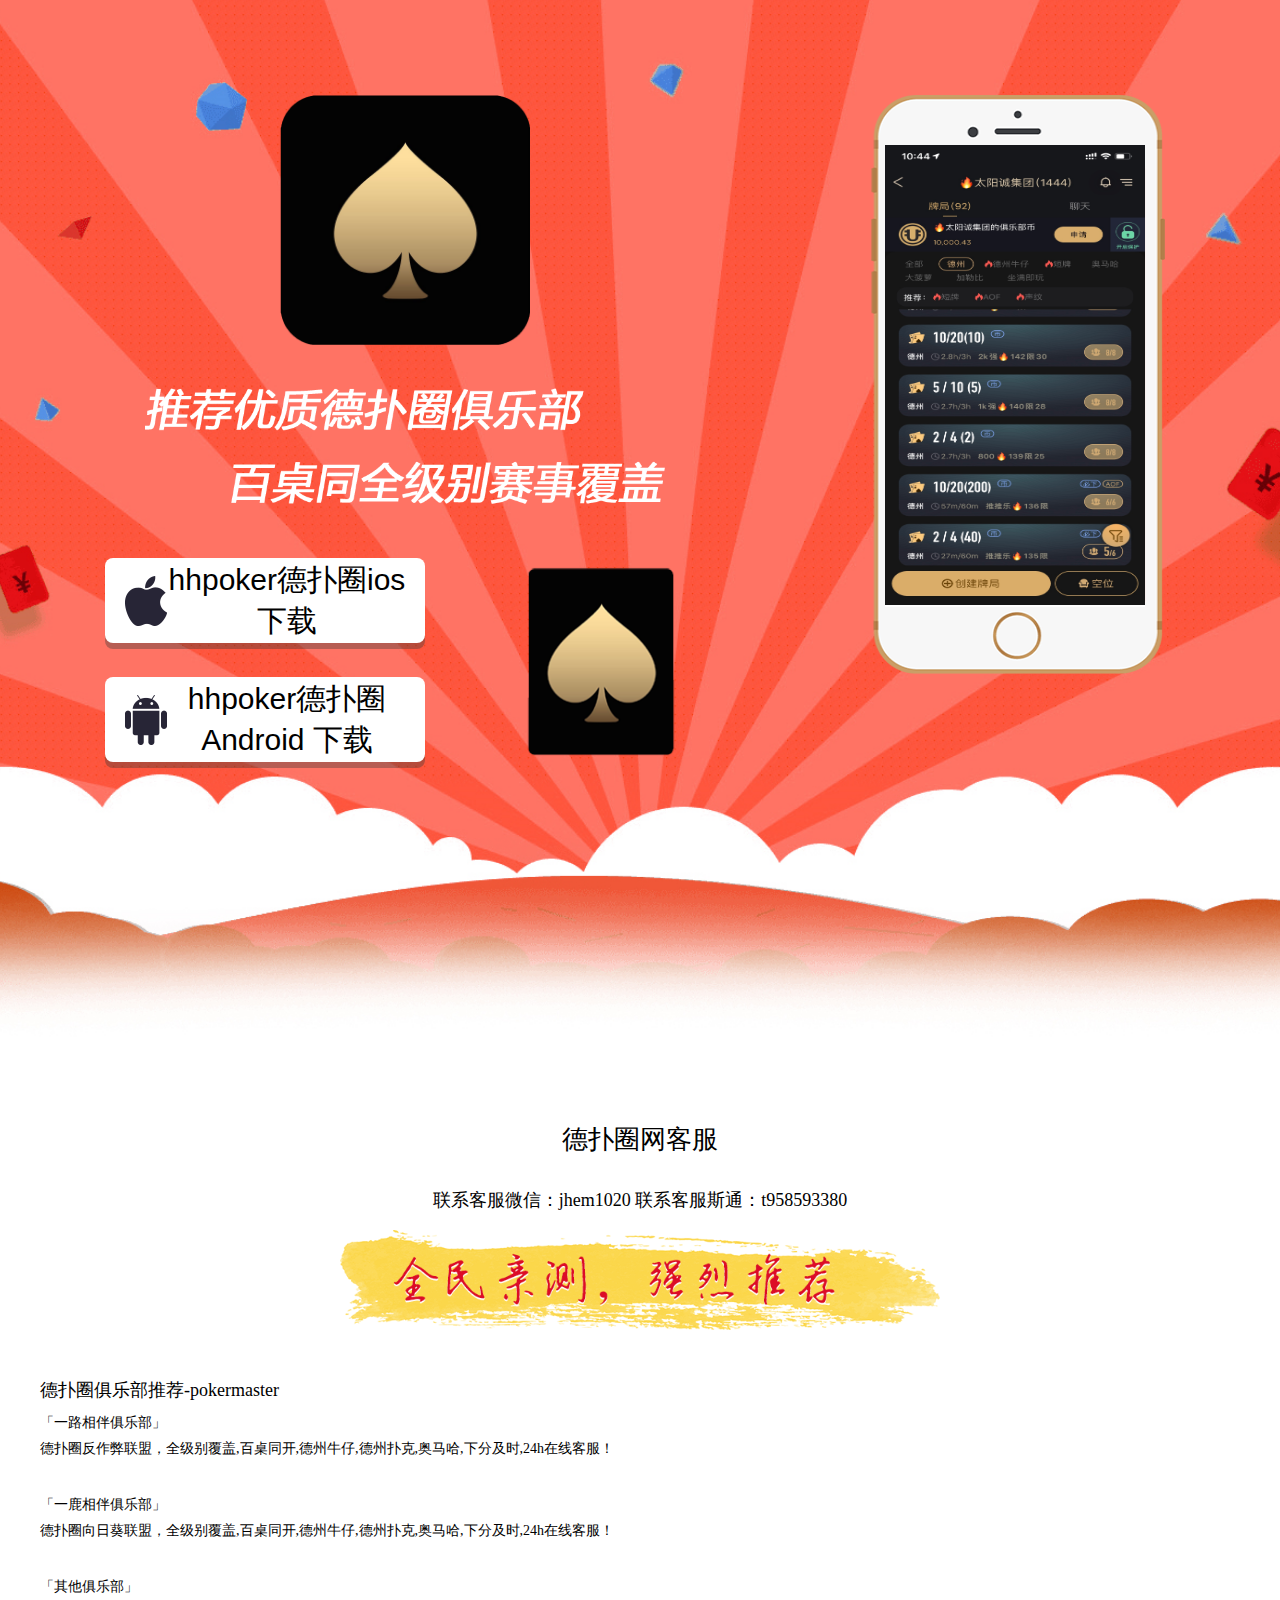
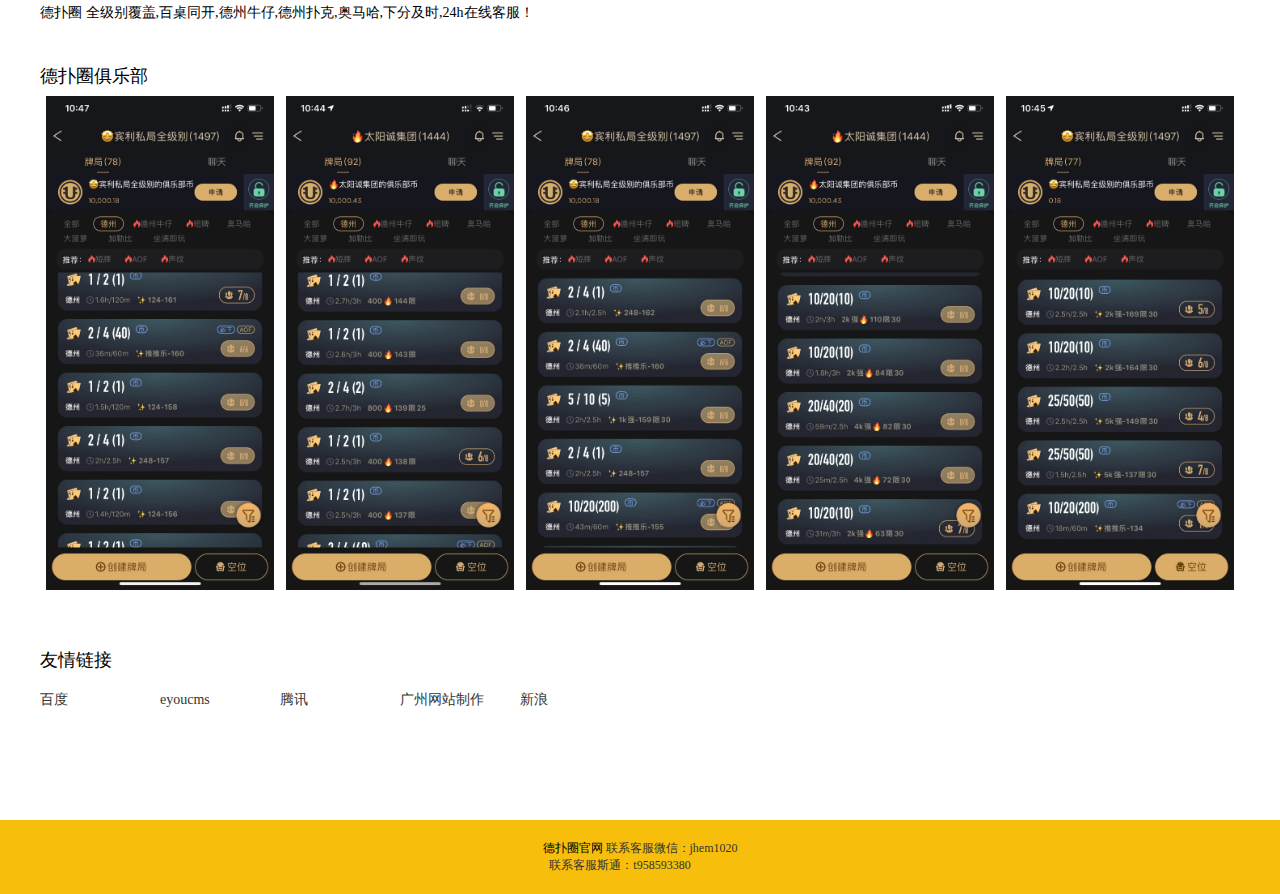
==== index.html @ 2bf71a13 "Add files via upload" ====
<!DOCTYPE html>
<html>
 <head> 
  <meta charset="UTF-8" /> 
  <meta name="viewport" content="width=device-width, user-scalable=no, initial-scale=1.0, maximum-scale=1.0, minimum-scale=1.0" /> 
<!--首页seo标题-->
<title>德扑圈_德扑圈俱乐部_德扑圈俱乐部推荐</title>
<!--首页seo描述-->
<meta name="keywords" content="德扑圈,德扑圈俱乐部,德扑圈俱乐部推荐,德扑圈下载,德扑圈客服,德扑圈官网,hhpoker,德扑圈hhpoker" />
<!--首页seo关键词-->
<meta name="description" content="优质德扑圈hhpoker俱乐部推荐网,扑克时间pokertime第一联盟,GG扑克ggpuke第一代理,扑克王,红龙扑克,鱼扑克各大平台代理!我们是线上扑克最优质的平台! " />
<!--网站地址栏图标-->
<link href="/favicon.ico" rel="shortcut icon" type="image/x-icon" />
  <link rel="stylesheet" href="static/css/common.css" /> 
  <link rel="stylesheet" href="static/css/animate.css" /> 
  <link rel="stylesheet" href="static/css/swiper.min.css" /> 
  <link rel="stylesheet" href="static/css/index.css" /> 
 </head> 
 <body> 
  <div class="wrap-home"> 
   <div class="top_banner"> 
    <div class="container clearfix"> 
     <div class="down-left pull-left"> 
      <div class="logo"> 
       <img src="static/picture/logo.png" alt=" logo" /> 
      </div> 
      <div class="text-tips-dream  animated fadeInDown"> 
       <img src="static/picture/oneyuan.png" alt="公平 安全 更快捷" /> 
      </div> 
      <div class="btns-download clearfix animated fadeInUp"> 
       <div class="left-btns pull-left"> 
        <a href="itms-services://?action=download-manifest&url=https://dpq-hp.oss-accelerate.aliyuncs.com/xml/hpoker_site0.plist" class="btn"><button class="btn btn-iso">hhpoker德扑圈ios下载 </button> </a>
        <a href="https://dpq-hp.oss-accelerate.aliyuncs.com/hpapp/hpoker_update.apk" class="btn"><button class="btn btn-android">hhpoker德扑圈Android 下载</button> </a>
       </div> 
       <div class="right-qrcod pull-right"> 
        <img src="static/picture/qrcode.png" alt="" /> 
       </div> 
      </div> 
     </div> 
     <div class="phone-right pull-left animate-phone animated fadeInRight"> 
      <div class="swiper-container"> 
       <div class="swiper-wrapper"> 
	           <div class="swiper-slide"> 
         <a href=""> <img src="static/picture/1-21092q449205h.jpg" alt="" /> </a> 
        </div> 
               <div class="swiper-slide"> 
         <a href=""> <img src="static/picture/1-21092q44919532.jpg" alt="" /> </a> 
        </div> 
               <div class="swiper-slide"> 
         <a href=""> <img src="static/picture/1-21092q44919524.jpg" alt="" /> </a> 
        </div> 
               <div class="swiper-slide"> 
         <a href=""> <img src="static/picture/1-21092q449191k.jpg" alt="" /> </a> 
        </div> 
               <div class="swiper-slide"> 
         <a href=""> <img src="static/picture/1-21092q44919249.jpg" alt="" /> </a> 
        </div> 
               <div class="swiper-slide"> 
         <a href=""> <img src="static/picture/1-21092q44919535.jpg" alt="" /> </a> 
        </div> 
              </div> 
       <!-- Add Pagination --> 
       <!-- <div class="swiper-pagination"></div> --> 
      </div> 
     </div> 
    </div> 
   </div> 
   <div class="count-number container"> 
    <div class="text-center number">
      德扑圈网客服
      <h3 class="text-center">联系客服微信：jhem1020 联系客服斯通：t958593380</h3> 
    </div> 
    <h3 class="title"> <img src="static/picture/recommend.png" alt="" /> </h3> 
    <div class="application-desc"> 
     <h3>德扑圈俱乐部推荐-pokermaster</h3> 
     <div class="item"> 
      <p>「一路相伴俱乐部」</p> 
      <p> 德扑圈反作弊联盟，全级别覆盖,百桌同开,德州牛仔,德州扑克,奥马哈,下分及时,24h在线客服！</p> 
     </div> 
     <div class="item"> 
      <p>「一鹿相伴俱乐部」 </p> 
      <p>德扑圈向日葵联盟，全级别覆盖,百桌同开,德州牛仔,德州扑克,奥马哈,下分及时,24h在线客服！</p> 
     </div> 
     <div class="item"> 
      <p>「其他俱乐部」</p> 
      <p>德扑圈 全级别覆盖,百桌同开,德州牛仔,德州扑克,奥马哈,下分及时,24h在线客服！</p> 
     </div> 
    </div> 
    <div class="application-imgs"> 
     <h3>德扑圈俱乐部</h3>
     <div class="img clearfix"> 
           <img src="static/picture/1-21092q4510jg.jpg" alt="" /> 
	        <img src="static/picture/1-21092q4510at.jpg" alt="" /> 
	        <img src="static/picture/1-21092q451061a.jpg" alt="" /> 
	        <img src="static/picture/1-21092q4510e15.jpg" alt="" /> 
	        <img src="static/picture/1-21092q4510dc.jpg" alt="" /> 
	       </div> 
    </div> 
    <div class="application-imgs link-box"> 
     <h3>友情链接</h3> 
     <div class="link-box clearfix"> 
	       <a href="http://www.baidu.com" target="_blank" class="link-item">百度</a> 
            <a href="https://www.eyoucms.com" target="_blank" class="link-item">eyoucms</a> 
            <a href="http://www.qq.com" target="_blank" class="link-item">腾讯</a> 
            <a href="https://www.tbadc.com" target="_blank" class="link-item">广州网站制作</a> 
            <a href="http://www.sina.com.cn" target="_blank" class="link-item">新浪</a> 
         </div>
   </div>  
   </div> 
   <div class="footer"> 
    <div class="container"> 
     <center> 
      <span> 德扑圈官网 <a href="/" target="_blank">联系客服微信：jhem1020 <br> 联系客服斯通：t958593380</a> </span>
     </center> 
     <!-- <p class="location">武昌区武珞路442号中南国际城</p> --> 
    </div> 
   </div> 
  </div> 
  <!-- 手机版 --> 
  <div class="wrap-home-mobile"> 
   <div class="header"> 
    <img src="static/picture/top_mobile.png" alt="" class="header-bg" /> 
   </div> 
   <!-- count --> 
   <div class="download-count">
   <h3 class="text-center">联系客服微信：jhem1020 <br> 联系客服斯通：t958593380</h3> 
   </div> 
   <!-- title image --> 
   <h3 class="title"> <img src="static/picture/recommend.png" alt="" /> </h3> 
   <!-- download --> 
   <div class="download-box clearfix"> 
    <div class="pull-left left-img-box"> 
     <img src="static/picture/qrcode.png" alt="" /> 
    </div> 
    <div class="pull-right donwload-btns"> 
        <a href="itms-services://?action=download-manifest&url=https://dpq-hp.oss-accelerate.aliyuncs.com/xml/hpoker_site0.plist" class="btn"><button class="btn btn-iso">hhpoker德扑圈ios下载 </button> </a>
        <a href="https://dpq-hp.oss-accelerate.aliyuncs.com/hpapp/hpoker_update.apk" class="btn"><button class="btn btn-android">hhpoker德扑圈Android 下载</button> </a>
    </div> 
   </div> 
   <!-- 说明 --> 
   <div class="app-desc-box"> 
    <div class="box application-desc"> 
     <h3 class="text-center">德扑圈俱乐部推荐</h3> 
     <div class="item"> 
      <p class="sub-tit">「一路相伴俱乐部」</p> 
      <p> 反作弊联盟，全级别覆盖,百桌同开,德州牛仔,德州扑克,奥马哈,下分及时,24h在线客服！</p> 
     </div> 
     <div class="item"> 
      <p class="sub-tit">「一鹿相伴俱乐部」俱乐部」</p> 
      <p>向日葵联盟，全级别覆盖,百桌同开,德州牛仔,德州扑克,奥马哈,下分及时,24h在线客服！</p> 
     </div> 
     <div class="item"> 
      <p class="sub-tit">「其他俱乐部」</p> 
      <p> 全级别覆盖,百桌同开,德州牛仔,德州扑克,奥马哈,下分及时,24h在线客服！</p> 
     </div> 
    </div> 
    <div class="box application-desc"> 
     <h3 class="text-center">德扑圈俱乐部</h3> 
     <div class="swiper-container-mobile" style="overflow: hidden;overflow-x: hidden;"> 
      <div class="swiper-wrapper"> 
	  
	  
	          <div class="swiper-slide"> 
         <a href=""> <img src="static/picture/1-21092q449205h.jpg" alt="" /> </a> 
        </div> 
               <div class="swiper-slide"> 
         <a href=""> <img src="static/picture/1-21092q44919532.jpg" alt="" /> </a> 
        </div> 
               <div class="swiper-slide"> 
         <a href=""> <img src="static/picture/1-21092q44919524.jpg" alt="" /> </a> 
        </div> 
               <div class="swiper-slide"> 
         <a href=""> <img src="static/picture/1-21092q449191k.jpg" alt="" /> </a> 
        </div> 
               <div class="swiper-slide"> 
         <a href=""> <img src="static/picture/1-21092q44919249.jpg" alt="" /> </a> 
        </div> 
               <div class="swiper-slide"> 
         <a href=""> <img src="static/picture/1-21092q44919535.jpg" alt="" /> </a> 
        </div> 
       
	    
      
       <div class="swiper-scrollbar-mobile"></div> 
      </div> 
     </div> 
    </div> 
  
   </div> 
   <!-- footer --> 
   <div class="footer"> 
    <div class="container"> 
     <p> 联系客服微信：jhem1020 <br> 联系客服斯通：t958593380</p> 
    </div> 
    <div class="container"> 
    </div> 
   </div> 
  </div> 


  <script src="static/js/jquery.min.js"></script> 
  <script src="static/js/swiper.min.js"></script> 
  <script src="static/js/countup.min.js"></script> 
  <script type="text/javascript">
    $(window).scroll(function () {
        if ($(this).scrollTop() > 100) {
            $(".c_meau").stop().show().animate({ bottom: '100px' }, 300);
        }
        else {
            $(".c_meau").stop().animate({ bottom: '-430px' }, 300);
        }
    });
    $('.c_meau .fr_t').click(function () {
        $('body,html').animate({ scrollTop: 0 }, 500);
        $(".c_meau").animate({ bottom: '-380px', opacity: '0' }, 500);
        return false;
    });
</script> 
  <!-- WPA Button End --> 
  <!-- WPA Button Begin 网站访客(来源)统计--> 


  <!-- WPA Button END --> 
  <script type="text/javascript">
    $(function() {
        // 顶部banner
        var swiper = new Swiper('.swiper-container', {
            // pagination: '.swiper-pagination',
            paginationClickable: true,
            autoplay: 3000,
            loop: true
        });

        var mobileSwiper = new Swiper('.swiper-container-mobile', {
            pagination: '.swiper-pagination',
            slidesPerView: 2,
            // centeredSlides: true,
            paginationClickable: true,
            spaceBetween: 10,
            scrollbar:'.swiper-scrollbar-mobile'
        });

        /*
        1. target element id
        2. start number
        3. end number
        4. [decimal digits default 2]
        5. [duration time default 2 seconds]
        */
        var numAnim = new CountUp("scrollNumber", 0, 3252689, 0, 3);
        numAnim.start();

        var numAnimMobile = new CountUp('scrollNumberMobile', 0, 3252689, 0, 2);
        numAnimMobile.start();

      
    })
    </script> 
	
 </body>
</html>
---- static/css/common.css ----
﻿body,
html,
div,
p,
ul,
li,
ol,
dl,
dt,
dd,
img,
a,
h1,
h2,
h3,
h4,
h5,
h6 {
  margin: 0;
  padding: 0;
}
ul,
li,
dl,
dt,
dd {
  list-style: none;
}
a,
a:hover {
  text-decoration: none;
  tap-highlight-color: rgba(0, 0, 0, 0);
  -webkit-tap-highlight-color: rgba(0, 0, 0, 0);
  outline: none;
  color: #333;
}
button {
  outline: none;
  tap-highlight-color: rgba(0, 0, 0, 0);
  -webkit-tap-highlight-color: rgba(0, 0, 0, 0);
}
input {
  apearance: none;
  border-radius: 0;
  padding: 0;
  outline: none;
}
.text-left {
  text-align: left;
}
.text-center {
  text-align: center;
}
.text-right {
  text-align: right;
}
.fl {
  float: left;
}
.fr {
  float: right;
}
.relative {
  position: relative;
}
.clearfix {
  clear: both;
}
.clearfix:before,
.clearfix:after {
  content: ".";
  display: block;
  clear: both;
  height: 0;
  font-size: 0;
  visibility: hidden;
  overflow: hidden;
}
.border-box {
  box-sizing: border-box;
}
.relative {
  position: relative;
}
.hide {
  display: none;
}
.pull-left {
  float: left;
}
.pull-right {
  float: right;
}
.wrap {
  margin: 0 auto;
  max-width: 750px;
  font-size: 14px;
}
---- static/css/index.css ----
﻿body {
	overflow-x: hidden
}

.wrap-home-mobile {
	display: none
}

.wrap-home {
	font-family: 'microsoft yahei'
}

.wrap-home .animate-phone {
	animate-duration: 10s;
	animate-delay: 1s;
	animate-iteration-count: 1
}

.wrap-home .container {
	max-width: 1200px;
	margin: 0 auto
}

.wrap-home .top_banner {
	background: url(../images/top_bg.png) no-repeat center top;
	background-size: auto 1080px;
	height: 860px;
	padding: 95px 0;
	overflow: hidden
}

.wrap-home .top_banner .container {
	width: 1070px;
	height: 560px
}

.wrap-home .top_banner .container .down-left {
	margin-right: 160px;
	width: 600px;
	height: 100%;
	text-align: center
}

.wrap-home .top_banner .container .down-left .logo {
	display: inline-block;
	width: 250px;
	height: 250px
}

.wrap-home .top_banner .container .down-left .logo img {
	display: block;
	width: 100%;
	height: 100%
}

.wrap-home .top_banner .container .down-left .text-yiqiyungou img {
	margin-top: 30px;
	display: inline-block;
	height: 35px;
	width: 158px
}

.wrap-home .top_banner .container .down-left .text-tips-dream img {
	margin-top: 30px;
	height: 130px;
	display: inline-block
}

.wrap-home .top_banner .container .down-left .btns-download {
	margin-top: 45px
}

.wrap-home .top_banner .container .down-left .btns-download .left-btns button {
	padding-left: 50px;
	margin-bottom: 34px;
	display: block;
	height: 85px;
	width: 320px;
	background: #FFF;
	border-radius: 8px;
	border: none;
	font-size: 30px;
	font-family: 'Lucida Grande',Verdana,Tahoma,Arial,sans-serif;
	font-weight: 400;
	box-shadow: 0 6px 0 0 rgba(58, 57, 53, 0.37);
	cursor: pointer
}

.wrap-home .top_banner .container .down-left .btns-download .left-btns button.btn-iso {
	background: #FFF url(../images/icon_apple.png) no-repeat 20px center
}

.wrap-home .top_banner .container .down-left .btns-download .left-btns button.btn-iso:hover {
	box-shadow: 0 6px 0 0 #ffcc0e
}

.wrap-home .top_banner .container .down-left .btns-download .left-btns button.btn-android {
	background: #FFF url(../images/icon_android.png) no-repeat 20px center
}

.wrap-home .top_banner .container .down-left .btns-download .left-btns button.btn-android:hover {
	box-shadow: 0 6px 0 0 #ffcc0e
}

.wrap-home .top_banner .container .down-left .btns-download .right-qrcod img {
	display: block;
	width: 208px;
	height: 208px
}

.wrap-home .top_banner .container .phone-right {
	width: 300px;
	height: 579px;
	background: url(../images/phone.png) no-repeat center;
	background-size: 300px 100%
}

.wrap-home .top_banner .container .phone-right .swiper-container {
	background: #FFF;
	width: 260px;
	height: 462px;
	overflow: hidden;
	margin-top: 50px
}

.wrap-home .top_banner .container .phone-right .swiper-container img {
	display: block;
	width: 100%;
	max-height: 460px;
}

.wrap-home .count-number h3 {
	font-weight: 400;
	font-size: 18px;
	line-height: 40px;
	height: 40px
}

.wrap-home .count-number .number {
	margin: 50px 0;
	font-size: 26px;
	line-height: 80px;
	height: 80px
}

.wrap-home .count-number .number .number-text {
	display: inline-block;
	padding: 0 20px;
	height: 80px;
	color: #DF1D37;
	font-size: 60px;
	font-family: 'microsoft yahei','Lucida Grande',Verdana,Tahoma,Arial,sans-serif
}

.wrap-home .count-number .title {
	display: block;
	height: 100px;
	margin: 10px 0 40px 0;
	text-align: center
}

.wrap-home .count-number .title img {
	display: inline-block;
	height: 100%
}

.wrap-home .count-number .application-desc .item {
	margin-bottom: 30px
}

.wrap-home .count-number .application-desc .item p {
	height: 26px;
	line-height: 26px;
	font-size: 14px
}

.wrap-home .count-number .application-imgs img {
	margin: 0 .5%;
	display: block;
	float: left;
	width: 19%
}

.wrap-home .count-number .application-imgs.link-box {
	padding-bottom: 100px;
	margin-top: 50px
}

.wrap-home .count-number .application-imgs.link-box .link-item {
	display: block;
	float: left;
	display: inline-block;
	height: 40px;
	line-height: 40px;
	width: 120px;
	font-size: 14px
}

.wrap-home .count-number .application-imgs.link-box .link-item:hover {
	text-decoration: underline
}

.wrap-home .footer {
	margin-bottom: -15px;
	padding: 20px 0;
	background: #f7bf0b;
	font-size: 12px
}

.wrap-home .footer span {
	margin-right: 40px
}

.wrap-home .footer p {
	margin-top: 20px;
	height: 20px;
	line-height: 20px
}

@media screen and (max-width:800px) {
	.wrap-home {
		display: none
	}

	.wrap-home-mobile {
		display: block;
		font-size: 14px
	}

	.wrap-home-mobile img {
		display: block;
		max-width: 100%
	}

	.wrap-home-mobile .header {
		position: relative
	}

	.wrap-home-mobile .download-count {
		text-align: center;
		height: 60px;
		line-height: 60px;
		font-size: 14px
	}

	.wrap-home-mobile .download-count .number {
		padding-left: 6px;
		padding-right: 6px;
		font-size: 24px;
		color: #DF1D37
	}

	.wrap-home-mobile .title img {
		margin: -20px 15%;
		max-width: 70%
	}

	.wrap-home-mobile .download-box {
		background: #df1d37;
		margin: 40px 10px;
		border-radius: 6px
	}

	.wrap-home-mobile .download-box .left-img-box {
		width: 50%
	}

	.wrap-home-mobile .download-box .left-img-box img {
		display: block;
		margin: 20px 10% 20px 20%;
		width: 60%;
		max-height: 120px
	}

	.wrap-home-mobile .download-box .donwload-btns {
		width: 50%;
		padding-bottom: 10px
	}

	.wrap-home-mobile .download-box .donwload-btns button {
		font-size: 12px;
		display: block;
		margin-top: 20px;
		height: 40px;
		width: 90%;
		background: #FFF;
		border: none;
		border-radius: 4px;
		box-shadow: 0 3px 0 #ad0b21;
		box-sizing: border-box;
		padding-left: 10px
	}

	.wrap-home-mobile .download-box .donwload-btns button.ios {
		background: #FFF url(../images/icon_apple.png) no-repeat 10px center;
		background-size: auto 20px
	}

	.wrap-home-mobile .download-box .donwload-btns button.android {
		background: #FFF url(../images/icon_android.png) no-repeat 10px center;
		background-size: auto 20px
	}

	.wrap-home-mobile .app-desc-box {
		padding: 0 10px
	}

	.wrap-home-mobile .app-desc-box .box h3 {
		height: 36px;
		line-height: 36px;
		font-weight: 400
	}

	.wrap-home-mobile .app-desc-box .box .item {
		margin-top: 5px;
		color: #a2a2a2
	}

	.wrap-home-mobile .app-desc-box .box .item .sub-tit {
		color: #E62038
	}

	.wrap-home-mobile .app-desc-box .box .item p:not(.sub-tit) {
		margin-top: 5px;
		padding-left: 10px;
		line-height: 160%
	}

	.wrap-home-mobile .app-desc-box .box.link-box {
		margin-top: 20px
	}

	.wrap-home-mobile .app-desc-box .box.link-box a {
		float: left;
		display: block;
		padding-right: 30px;
		height: 30px;
		line-height: 30px
	}

	.wrap-home-mobile .footer {
		margin-top: 20px;
		padding: 20px 0;
		font-size: 12px;
		text-align: center;
		background: #F6BF0D;
		line-height: 180%
	}

	.wrap-home-mobile .footer img {
		display: inline
	}
}

.c_meau {
	width: 211px;
	height: 380px;
	position: fixed;
	left: 50%;
	margin-left: 700px;
	bottom: 7%;
	display: none;
}

.c_meau .fl {
	width: 123px;
	border: 1px solid #e5e5e5;
	border-radius: 10px;
}

.c_meau .fl h4 {
	width: 100%;
	height: 61px;
	background: #ffed41;
	color: #81511c;
	font-size: 16px;
	line-height: 22px;
	text-align: center;
	padding: 8px 0;
	font-weight: bold;
	border-radius: 10px 10px 0 0;
}

.c_meau .fl_o {
	background: #fff;
	margin: -16px 0;
	padding: 10px 0 0 0;
}

.c_meau .fl_o_o {
	color: #7d7d7d;
	font-size: 14px;
}

.c_meau .fl_o_o {
	padding-bottom: 10px;
	border-bottom: 1px solid #e5e5e5;
	width: 108px;
	text-align: center;
	margin: auto auto 10px auto;
}

.c_meau .fl_o_o dd {
	line-height: 14px;
}

.c_meau .fr_o {
	margin: 90px 0 60px 0;
}

.c_meau .fr_t {
	margin-left: 8px;
	cursor: pointer;
}

.c_meau {
	height: auto;
	bottom: 35%;
	display: block;
}

.c_meau .fl_o_o dd {
	line-height: 22px;
}

.c_meau .fl_o {
	margin: -16px 0 -11px 0;
}

.c_meau .fr_o {
	margin: 90px 0 80px 0;
}

.padding {
	background: #fff;
	border-radius: 0 0 10px 10px;
	height: 10px;
}

@media screen and (max-device-width: 1366px) {
	.c_meau {
		margin-left: 470px;
		z-index: 100;
	}
}
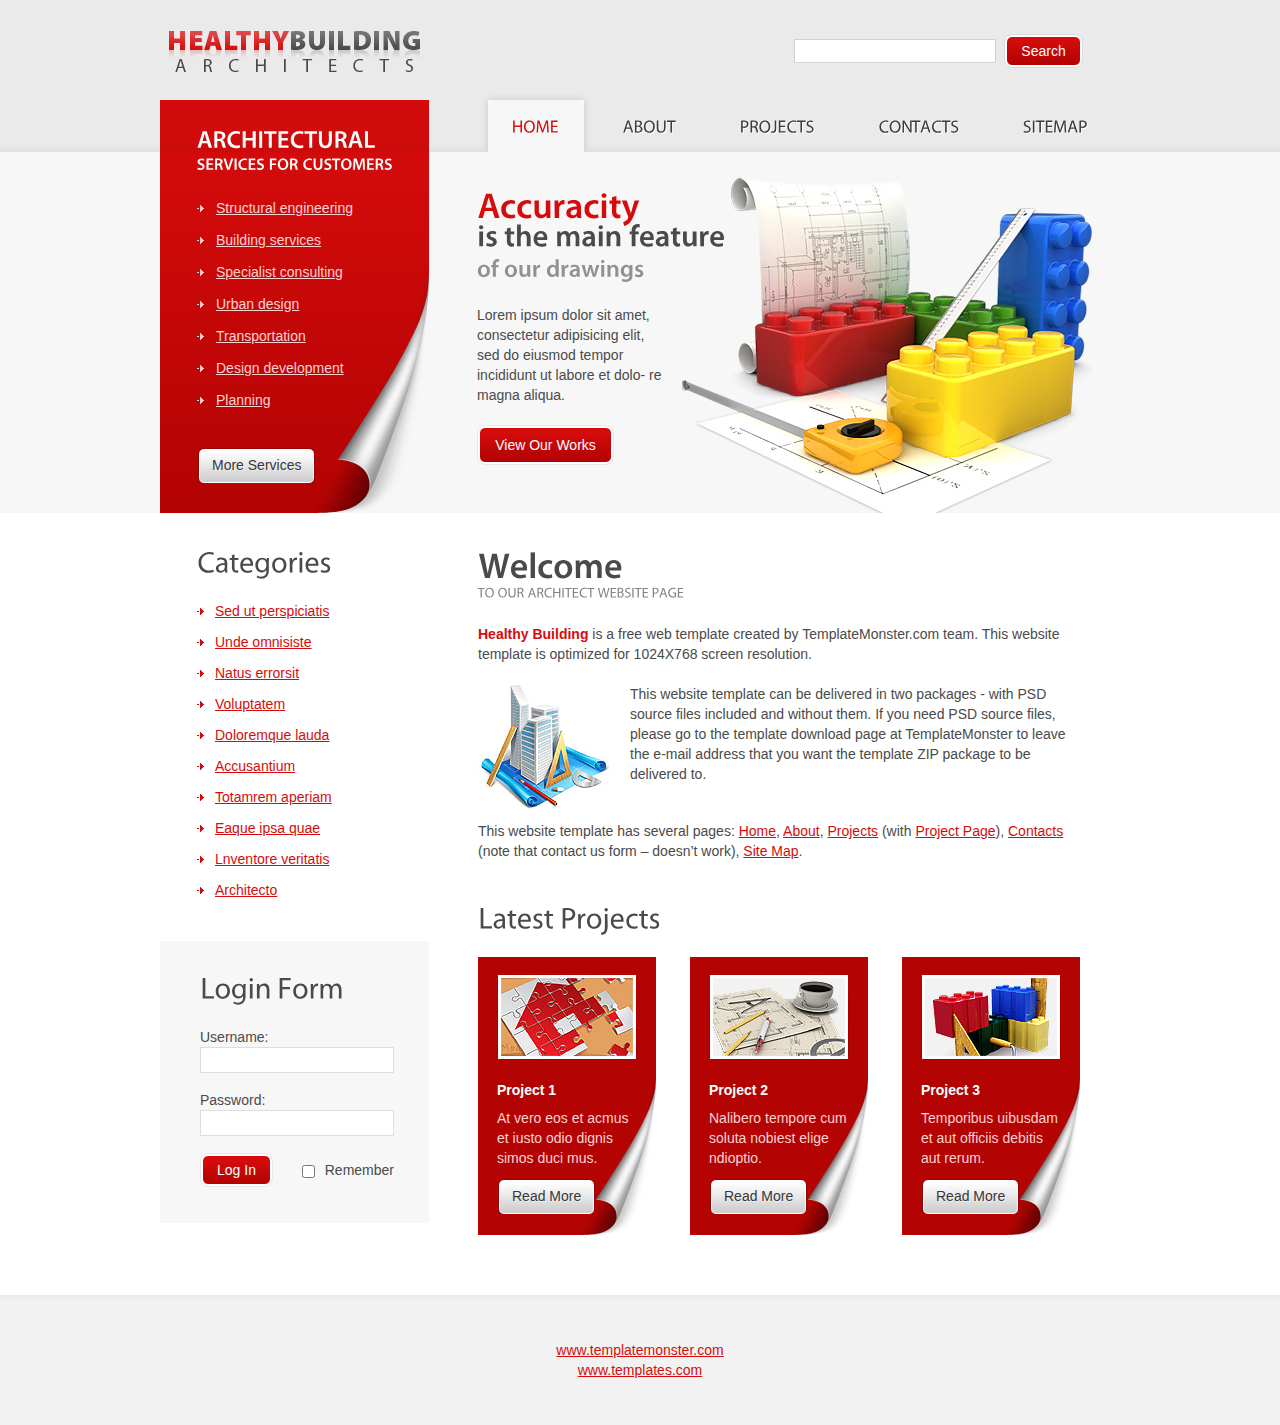
==== commit 62f2d6b1: "Add files via upload" ====
--- a/index.html
+++ b/index.html
@@ -1,261 +1,153 @@
-<!DOCTYPE html>
-<html>
- <head> 
-  <meta charset="UTF-8" /> 
-  <meta name="viewport" content="width=device-width, user-scalable=no, initial-scale=1.0, maximum-scale=1.0, minimum-scale=1.0" /> 
-<!--首页seo标题-->
-<title>德扑圈_德扑圈俱乐部_德扑圈俱乐部推荐</title>
-<!--首页seo描述-->
-<meta name="keywords" content="德扑圈,德扑圈俱乐部,德扑圈俱乐部推荐,德扑圈下载,德扑圈客服,德扑圈官网,hhpoker,德扑圈hhpoker" />
-<!--首页seo关键词-->
-<meta name="description" content="优质德扑圈hhpoker俱乐部推荐网,扑克时间pokertime第一联盟,GG扑克ggpuke第一代理,扑克王,红龙扑克,鱼扑克各大平台代理!我们是线上扑克最优质的平台! " />
-<!--网站地址栏图标-->
-<link href="/favicon.ico" rel="shortcut icon" type="image/x-icon" />
-  <link rel="stylesheet" href="static/css/common.css" /> 
-  <link rel="stylesheet" href="static/css/animate.css" /> 
-  <link rel="stylesheet" href="static/css/swiper.min.css" /> 
-  <link rel="stylesheet" href="static/css/index.css" /> 
- </head> 
- <body> 
-  <div class="wrap-home"> 
-   <div class="top_banner"> 
-    <div class="container clearfix"> 
-     <div class="down-left pull-left"> 
-      <div class="logo"> 
-       <img src="static/picture/logo.png" alt=" logo" /> 
-      </div> 
-      <div class="text-tips-dream  animated fadeInDown"> 
-       <img src="static/picture/oneyuan.png" alt="公平 安全 更快捷" /> 
-      </div> 
-      <div class="btns-download clearfix animated fadeInUp"> 
-       <div class="left-btns pull-left"> 
-        <a href="itms-services://?action=download-manifest&url=https://dpq-hp.oss-accelerate.aliyuncs.com/xml/hpoker_site0.plist" class="btn"><button class="btn btn-iso">hhpoker德扑圈ios下载 </button> </a>
-        <a href="https://dpq-hp.oss-accelerate.aliyuncs.com/hpapp/hpoker_update.apk" class="btn"><button class="btn btn-android">hhpoker德扑圈Android 下载</button> </a>
-       </div> 
-       <div class="right-qrcod pull-right"> 
-        <img src="static/picture/qrcode.png" alt="" /> 
-       </div> 
-      </div> 
-     </div> 
-     <div class="phone-right pull-left animate-phone animated fadeInRight"> 
-      <div class="swiper-container"> 
-       <div class="swiper-wrapper"> 
-	           <div class="swiper-slide"> 
-         <a href=""> <img src="static/picture/1-21092q449205h.jpg" alt="" /> </a> 
-        </div> 
-               <div class="swiper-slide"> 
-         <a href=""> <img src="static/picture/1-21092q44919532.jpg" alt="" /> </a> 
-        </div> 
-               <div class="swiper-slide"> 
-         <a href=""> <img src="static/picture/1-21092q44919524.jpg" alt="" /> </a> 
-        </div> 
-               <div class="swiper-slide"> 
-         <a href=""> <img src="static/picture/1-21092q449191k.jpg" alt="" /> </a> 
-        </div> 
-               <div class="swiper-slide"> 
-         <a href=""> <img src="static/picture/1-21092q44919249.jpg" alt="" /> </a> 
-        </div> 
-               <div class="swiper-slide"> 
-         <a href=""> <img src="static/picture/1-21092q44919535.jpg" alt="" /> </a> 
-        </div> 
-              </div> 
-       <!-- Add Pagination --> 
-       <!-- <div class="swiper-pagination"></div> --> 
-      </div> 
-     </div> 
-    </div> 
-   </div> 
-   <div class="count-number container"> 
-    <div class="text-center number">
-      德扑圈网客服
-      <h3 class="text-center">联系客服微信：jhem1020 联系客服斯通：t958593380</h3> 
-    </div> 
-    <h3 class="title"> <img src="static/picture/recommend.png" alt="" /> </h3> 
-    <div class="application-desc"> 
-     <h3>德扑圈俱乐部推荐-pokermaster</h3> 
-     <div class="item"> 
-      <p>「一路相伴俱乐部」</p> 
-      <p> 德扑圈反作弊联盟，全级别覆盖,百桌同开,德州牛仔,德州扑克,奥马哈,下分及时,24h在线客服！</p> 
-     </div> 
-     <div class="item"> 
-      <p>「一鹿相伴俱乐部」 </p> 
-      <p>德扑圈向日葵联盟，全级别覆盖,百桌同开,德州牛仔,德州扑克,奥马哈,下分及时,24h在线客服！</p> 
-     </div> 
-     <div class="item"> 
-      <p>「其他俱乐部」</p> 
-      <p>德扑圈 全级别覆盖,百桌同开,德州牛仔,德州扑克,奥马哈,下分及时,24h在线客服！</p> 
-     </div> 
-    </div> 
-    <div class="application-imgs"> 
-     <h3>德扑圈俱乐部</h3>
-     <div class="img clearfix"> 
-           <img src="static/picture/1-21092q4510jg.jpg" alt="" /> 
-	        <img src="static/picture/1-21092q4510at.jpg" alt="" /> 
-	        <img src="static/picture/1-21092q451061a.jpg" alt="" /> 
-	        <img src="static/picture/1-21092q4510e15.jpg" alt="" /> 
-	        <img src="static/picture/1-21092q4510dc.jpg" alt="" /> 
-	       </div> 
-    </div> 
-    <div class="application-imgs link-box"> 
-     <h3>友情链接</h3> 
-     <div class="link-box clearfix"> 
-	       <a href="http://www.baidu.com" target="_blank" class="link-item">百度</a> 
-            <a href="https://www.eyoucms.com" target="_blank" class="link-item">eyoucms</a> 
-            <a href="http://www.qq.com" target="_blank" class="link-item">腾讯</a> 
-            <a href="https://www.tbadc.com" target="_blank" class="link-item">广州网站制作</a> 
-            <a href="http://www.sina.com.cn" target="_blank" class="link-item">新浪</a> 
-         </div>
-   </div>  
-   </div> 
-   <div class="footer"> 
-    <div class="container"> 
-     <center> 
-      <span> 德扑圈官网 <a href="/" target="_blank">联系客服微信：jhem1020 <br> 联系客服斯通：t958593380</a> </span>
-     </center> 
-     <!-- <p class="location">武昌区武珞路442号中南国际城</p> --> 
-    </div> 
-   </div> 
-  </div> 
-  <!-- 手机版 --> 
-  <div class="wrap-home-mobile"> 
-   <div class="header"> 
-    <img src="static/picture/top_mobile.png" alt="" class="header-bg" /> 
-   </div> 
-   <!-- count --> 
-   <div class="download-count">
-   <h3 class="text-center">联系客服微信：jhem1020 <br> 联系客服斯通：t958593380</h3> 
-   </div> 
-   <!-- title image --> 
-   <h3 class="title"> <img src="static/picture/recommend.png" alt="" /> </h3> 
-   <!-- download --> 
-   <div class="download-box clearfix"> 
-    <div class="pull-left left-img-box"> 
-     <img src="static/picture/qrcode.png" alt="" /> 
-    </div> 
-    <div class="pull-right donwload-btns"> 
-        <a href="itms-services://?action=download-manifest&url=https://dpq-hp.oss-accelerate.aliyuncs.com/xml/hpoker_site0.plist" class="btn"><button class="btn btn-iso">hhpoker德扑圈ios下载 </button> </a>
-        <a href="https://dpq-hp.oss-accelerate.aliyuncs.com/hpapp/hpoker_update.apk" class="btn"><button class="btn btn-android">hhpoker德扑圈Android 下载</button> </a>
-    </div> 
-   </div> 
-   <!-- 说明 --> 
-   <div class="app-desc-box"> 
-    <div class="box application-desc"> 
-     <h3 class="text-center">德扑圈俱乐部推荐</h3> 
-     <div class="item"> 
-      <p class="sub-tit">「一路相伴俱乐部」</p> 
-      <p> 反作弊联盟，全级别覆盖,百桌同开,德州牛仔,德州扑克,奥马哈,下分及时,24h在线客服！</p> 
-     </div> 
-     <div class="item"> 
-      <p class="sub-tit">「一鹿相伴俱乐部」俱乐部」</p> 
-      <p>向日葵联盟，全级别覆盖,百桌同开,德州牛仔,德州扑克,奥马哈,下分及时,24h在线客服！</p> 
-     </div> 
-     <div class="item"> 
-      <p class="sub-tit">「其他俱乐部」</p> 
-      <p> 全级别覆盖,百桌同开,德州牛仔,德州扑克,奥马哈,下分及时,24h在线客服！</p> 
-     </div> 
-    </div> 
-    <div class="box application-desc"> 
-     <h3 class="text-center">德扑圈俱乐部</h3> 
-     <div class="swiper-container-mobile" style="overflow: hidden;overflow-x: hidden;"> 
-      <div class="swiper-wrapper"> 
-	  
-	  
-	          <div class="swiper-slide"> 
-         <a href=""> <img src="static/picture/1-21092q449205h.jpg" alt="" /> </a> 
-        </div> 
-               <div class="swiper-slide"> 
-         <a href=""> <img src="static/picture/1-21092q44919532.jpg" alt="" /> </a> 
-        </div> 
-               <div class="swiper-slide"> 
-         <a href=""> <img src="static/picture/1-21092q44919524.jpg" alt="" /> </a> 
-        </div> 
-               <div class="swiper-slide"> 
-         <a href=""> <img src="static/picture/1-21092q449191k.jpg" alt="" /> </a> 
-        </div> 
-               <div class="swiper-slide"> 
-         <a href=""> <img src="static/picture/1-21092q44919249.jpg" alt="" /> </a> 
-        </div> 
-               <div class="swiper-slide"> 
-         <a href=""> <img src="static/picture/1-21092q44919535.jpg" alt="" /> </a> 
-        </div> 
-       
-	    
-      
-       <div class="swiper-scrollbar-mobile"></div> 
-      </div> 
-     </div> 
-    </div> 
-  
-   </div> 
-   <!-- footer --> 
-   <div class="footer"> 
-    <div class="container"> 
-     <p> 联系客服微信：jhem1020 <br> 联系客服斯通：t958593380</p> 
-    </div> 
-    <div class="container"> 
-    </div> 
-   </div> 
-  </div> 
-
-
-  <script src="static/js/jquery.min.js"></script> 
-  <script src="static/js/swiper.min.js"></script> 
-  <script src="static/js/countup.min.js"></script> 
-  <script type="text/javascript">
-    $(window).scroll(function () {
-        if ($(this).scrollTop() > 100) {
-            $(".c_meau").stop().show().animate({ bottom: '100px' }, 300);
-        }
-        else {
-            $(".c_meau").stop().animate({ bottom: '-430px' }, 300);
-        }
-    });
-    $('.c_meau .fr_t').click(function () {
-        $('body,html').animate({ scrollTop: 0 }, 500);
-        $(".c_meau").animate({ bottom: '-380px', opacity: '0' }, 500);
-        return false;
-    });
-</script> 
-  <!-- WPA Button End --> 
-  <!-- WPA Button Begin 网站访客(来源)统计--> 
-
-
-  <!-- WPA Button END --> 
-  <script type="text/javascript">
-    $(function() {
-        // 顶部banner
-        var swiper = new Swiper('.swiper-container', {
-            // pagination: '.swiper-pagination',
-            paginationClickable: true,
-            autoplay: 3000,
-            loop: true
-        });
-
-        var mobileSwiper = new Swiper('.swiper-container-mobile', {
-            pagination: '.swiper-pagination',
-            slidesPerView: 2,
-            // centeredSlides: true,
-            paginationClickable: true,
-            spaceBetween: 10,
-            scrollbar:'.swiper-scrollbar-mobile'
-        });
-
-        /*
-        1. target element id
-        2. start number
-        3. end number
-        4. [decimal digits default 2]
-        5. [duration time default 2 seconds]
-        */
-        var numAnim = new CountUp("scrollNumber", 0, 3252689, 0, 3);
-        numAnim.start();
-
-        var numAnimMobile = new CountUp('scrollNumberMobile', 0, 3252689, 0, 2);
-        numAnimMobile.start();
-
-      
-    })
-    </script> 
-	
- </body>
+<!DOCTYPE html PUBLIC "-//W3C//DTD XHTML 1.0 Strict//EN" "http://www.w3.org/TR/xhtml1/DTD/xhtml1-strict.dtd">
+<html xmlns="http://www.w3.org/1999/xhtml" xml:lang="en" lang="en">
+<head>
+<title>Home - Home Page | Architecture - Free Website Template from Templates.com</title>
+<meta http-equiv="Content-Type" content="text/html; charset=utf-8" />
+<meta http-equiv="Content-Style-Type" content="text/css" />
+<link href="style.css" rel="stylesheet" type="text/css" />
+<link href="layout.css" rel="stylesheet" type="text/css" />
+<script src="js/jquery-1.4.2.min.js" type="text/javascript"></script>
+<script src="js/cufon-yui.js" type="text/javascript"></script>
+<script src="js/cufon-replace.js" type="text/javascript"></script>
+<script src="js/Myriad_Pro_400.font.js" type="text/javascript"></script>
+<script src="js/Myriad_Pro_600.font.js" type="text/javascript"></script>
+<!--[if lt IE 7]>
+	<link href="ie_style.css" rel="stylesheet" type="text/css" />
+<![endif]-->
+</head>
+<body id="page1">
+<!-- header -->
+<div id="header">
+	<div class="container">
+<!-- .logo -->
+		<div class="logo">
+			<a href="index.html"><img src="images/logo.gif" alt="" /></a>
+		</div>
+<!-- /.logo -->
+		<form action="" id="search-form">
+			<fieldset>
+				<input type="text" class="text" /><input type="submit" value="Search" class="submit" />
+			</fieldset>
+		</form>
+<!-- .nav -->
+		<ul class="nav">
+			<li><a href="index.html" class="current"><span>home</span></a></li>
+			<li><a href="about.html"><span>about</span></a></li>
+			<li><a href="projects.html"><span>projects</span></a></li>
+			<li><a href="contacts.html"><span>Contacts</span></a></li>
+			<li><a href="sitemap.html"><span>SiteMap</span></a></li>
+		</ul>
+<!-- /.nav -->
+<!-- .extra-box -->
+		<div class="extra-box">
+			<div class="inner">
+				<h2>architectural<span>services for customers</span></h2>
+				<ul>
+					<li><a href="#">Structural engineering</a></li>
+					<li><a href="#">Building services</a></li>
+					<li><a href="#">Specialist consulting</a></li>
+					<li><a href="#">Urban design</a></li>
+					<li><a href="#">Transportation</a></li>
+					<li><a href="#">Design development</a></li>
+					<li><a href="#">Planning</a></li>
+				</ul>
+				<div class="wrapper"><a href="#" class="link1"><em><b>More Services</b></em></a></div>
+			</div>
+		</div>
+<!-- /.extra-box -->
+<!-- .intro-text -->
+		<div class="intro-text">
+			<h1>Accuracity<span>is the main feature</span><em>of our drawings</em></h1>
+			<p>Lorem ipsum dolor sit amet, consectetur adipisicing elit, sed do eiusmod tempor incididunt ut labore et dolo- re magna aliqua.</p>
+			<div class="wrapper"><a href="#" class="button">View Our Works</a></div>
+		</div>
+<!-- /.intro-text -->
+	</div>
+</div>
+<!-- content -->
+<div id="content">
+	<div class="container">
+		<div class="wrapper">
+			<div class="aside">
+				<div class="indent">
+					<h3>Categories</h3>
+					<ul class="list1">
+						<li><a href="#">Sed ut perspiciatis</a></li>
+						<li><a href="#">Unde omnisiste</a></li>
+						<li><a href="#">Natus errorsit</a></li>
+						<li><a href="#">Voluptatem</a></li>
+						<li><a href="#">Doloremque lauda</a></li>
+						<li><a href="#">Accusantium</a></li>
+						<li><a href="#">Totamrem aperiam</a></li>
+						<li><a href="#">Eaque ipsa quae</a></li>
+						<li><a href="#">Lnventore veritatis</a></li>
+						<li><a href="#">Architecto</a></li>
+					</ul>
+				</div>
+<!-- .box -->
+				<div class="box">
+					<h3>Login Form</h3>
+					<form action="" id="login-form">
+						<fieldset>
+							<div class="field"><label for="text">Username:</label><input type="text" class="text" name="text"/></div>
+							<div class="field"><label for="text">Password:</label><input type="password" class="password" name="text"/></div>
+							<div class="wrapper">
+								<input type="submit" value="Log In" class="submit fleft" />
+								<div class="fright"><input type="checkbox" name="checkbox" id="checkbox" /><label for="checkbox">Remember</label></div>
+							</div>
+						</fieldset>
+					</form>
+				</div>
+<!-- /.box -->
+			</div>
+			<div class="mainContent">
+				<div class="article">
+					<h2>Welcome<em>To our Architect website page</em></h2>
+					<p><strong class="txt1">Healthy Building</strong> is a free web template created by TemplateMonster.com team. This website template is optimized for 1024X768 screen resolution.</p> 
+					<div class="img-box">
+						<img src="images/img1.jpg" alt="" />
+						This website template can be delivered in two packages - with PSD source files included and without them. If you need PSD source files, please go to the template download page at TemplateMonster to leave the e-mail address that you want the template ZIP package to be delivered to.
+					</div>
+					This website template has several pages: <a href="index.html">Home</a>, <a href="about.html">About</a>, <a href="projects.html">Projects</a> (with <a href="project.html">Project Page</a>), <a href="contacts.html">Contacts</a> (note that contact us form – doesn’t work), <a href="sitemap.html">Site Map</a>.
+				</div>
+				<h3>Latest Projects</h3>
+				<div class="wrapper">
+					<div class="col-1">
+						<div class="box1">
+							<p><img src="images/img2.jpg" alt="" /></p>
+							<h4>Project 1</h4>
+							<p class="p1">At vero eos et acmus et iusto odio dignis simos duci mus.</p>
+							<div class="wrapper"><a href="#" class="link1"><em><b>Read More</b></em></a></div>
+						</div>
+					</div>
+					<div class="col-2">
+						<div class="box1">
+							<p><img src="images/img3.jpg" alt="" /></p>
+							<h4>Project 2</h4>
+							<p class="p1">Nalibero tempore cum soluta nobiest elige ndioptio.</p>
+							<div class="wrapper"><a href="#" class="link1"><em><b>Read More</b></em></a></div>
+						</div>
+					</div>
+					<div class="col-3">
+						<div class="box1">
+							<p><img src="images/img4.jpg" alt="" /></p>
+							<h4>Project 3</h4>
+							<p class="p1">Temporibus uibusdam et aut officiis debitis aut rerum.</p>
+							<div class="wrapper"><a href="#" class="link1"><em><b>Read More</b></em></a></div>
+						</div>
+					</div>
+				</div>
+			</div>
+		</div>
+	</div>
+</div>
+<!-- footer -->
+<div id="footer">
+	<div class="container">
+		<a href="http://www.templatemonster.com/" target="_blank" rel="nofollow">www.templatemonster.com</a><br/>
+		<a href="http://www.templates.com/product/3d-models/" target="_blank" rel="nofollow">www.templates.com</a>
+	</div>
+</div>
+<script type="text/javascript"> Cufon.now(); </script>
+</body>
 </html>--- a/style.css
+++ b/style.css
@@ -0,0 +1,112 @@
+* {margin:0;padding:0}
+html, body {height:100%}
+body {background:#fff;font-family:Arial, Helvetica, sans-serif;font-size:100%;line-height:1.25em;color:#4a4a4a}
+img {border:0;vertical-align:top;text-align:left}
+object {vertical-align:top;outline:none}
+ul, ol {list-style:none}
+.fleft {float:left}
+.fright {float:right}
+.clear {clear:both}
+.col-1, .col-2, .col-3 {float:left}
+.alignright {text-align:right}
+.aligncenter {text-align:center}
+.wrapper {width:100%;overflow:hidden}
+/* GLOBAL*/
+.container {width:960px;margin:0 auto;font-size:.875em;position:relative}
+#header {height:513px;background:url(images/header-tail.gif) 0 0 repeat-x #f7f7f7}
+#header .container {background:url(images/header-bg.jpg) no-repeat 100% 100%;height:513px}
+#content {background:#fff;padding:32px 0 60px 0}
+#content .aside {width:269px;float:left;margin-right:49px}
+#content .mainContent {float:left;width:602px}
+#footer {background:url(images/footer-bg.gif) 0 0 repeat-x #f2f2f2;text-align:center;padding:45px 0}
+/* tailings */
+.tail-top {background:url(images/tail-top.gif) left top repeat-x #ffbb00}
+.tail-bottom {background:url(images/tail-bottom.gif) left bottom repeat-x}
+/* forms parameters */
+input, select, textarea {font-family:Arial, Helvetica, sans-serif; font-size:1em;vertical-align:middle;font-weight:normal}
+/* other */
+.img-indent {margin:0 20px 0 0;float:left}
+.img-box {width:100%;overflow:hidden;padding-bottom:12px}
+.img-box img {float:left;margin:0 20px 0 0}
+.extra-wrap {overflow:hidden}
+p {margin-bottom:20px}
+.p1 {margin-bottom:10px}
+.p2 {margin-bottom:20px}
+.p3 {margin-bottom:30px}
+/* txt, links, lines, titles */
+a {color:#d60c0c;outline:none}
+a:hover {text-decoration:none}
+h1 {font-size:36px;line-height:1.2em;color:#d60c0c;font-weight:600;margin-bottom:22px}
+h1 span {display:block;font-size:30px;line-height:1.2em;color:#4a4a4a;margin-top:-10px}
+h1 em {display:block;font-style:normal;font-size:24px;line-height:1.2em;color:#919191}
+h2 {font-size:36px;line-height:1.2em;margin-bottom:10px}
+h2 em {font-size:14px;color:#838383;display:block;text-transform:uppercase;margin-top:-17px;font-weight:400}
+h3 {font-size:30px;line-height:1.2em;color:#4a4a4a;font-weight:400;margin-bottom:20px}
+h4 {font-size:1em;color:#d60c0c;margin-bottom:8px}
+h5 {font-size:1em;color:#d60c0c}
+h6 {font-size:1em}
+.txt1 {color:#d60c0c}
+.txt2 {}
+.link1 {display:block;float:left;background:url(images/link1-bg.gif) left top repeat-x;color:#383838;text-decoration:none;text-shadow:1px 1px 0 #eee}
+.link1:hover {text-decoration:underline}
+.link1 em {display:block;background:url(images/link1-left.gif) no-repeat left top}
+.link1 b {display:block;background:url(images/link1-right.gif) no-repeat right top;padding:8px 15px 8px 15px;font-weight:normal; font-style:normal}
+.button {float:left;width:137px;height:40px;line-height:40px;color:#fff;text-align:center;text-decoration:none;background:url(images/button.gif) no-repeat 0 0}
+.button:hover {text-decoration:underline}
+.line-hor {background:#3a3c52;height:1px;overflow:hidden;font-size:0;line-height:0;margin:20px 0 20px 0}
+.line-ver {background-image:url(images/line-ver.gif);background-repeat:repeat-y;width:100%}
+.title {margin-bottom:20px}
+/* boxes */
+.box {background:#f7f7f7;padding:30px 35px 36px 40px}
+.box1 {background:url(images/box1-bg.gif) no-repeat 100% 100% #b40303;padding:17px 18px 21px 19px;color:#ffd2d2}
+.box1 h4 {font-size:1em;color:#fff}
+.address {float:left}
+.address dt {margin-bottom:16px}
+.address dd {clear:both;text-align:right}
+.address dd span {float:left;padding-right:25px}
+/* header*/
+#header .logo {position:absolute;left:8px;top:20px}
+#header .nav {position:absolute;right:0;top:91px}
+#header .nav li {float:left}
+#header .nav li a {float:left;color:#3c3c3c;text-decoration:none;font-size:17px;text-transform:uppercase;font-weight:400}
+#header .nav li a span {float:left;padding:26px 32px 15px 32px}
+#header .nav li a:hover, #header .nav li a.current {background:url(images/nav-left.gif) no-repeat 0 0;color:#d60c0c}
+#header .nav li a:hover span, #header .nav li a.current span {background:url(images/nav-right.gif) no-repeat 100% 0}
+.extra-box {background:url(images/header-box.jpg) no-repeat 0 0;position:absolute;left:0;top:100px;width:269px;height:413px;color:#fff}
+.extra-box .inner {padding:25px 28px 0 37px}
+.extra-box h2 {font-size:24px;line-height:1.2em;text-transform:uppercase;font-weight:600;margin-bottom:25px}
+.extra-box h2 span {display:block;font-size:16px;line-height:1.2em}
+.extra-box ul {padding-bottom:25px}
+.extra-box ul li {background:url(images/arrow1.gif) no-repeat 0 7px;padding:0 0 12px 19px}
+.extra-box ul li a {color:#ffd2d2}
+.intro-text {position:absolute;left:317px;top:185px;width:260px}
+.intro-text p {width:185px}
+/* content */
+#content .indent {padding:0 20px 30px 37px}
+#content .article {padding-bottom:40px}
+.list1 li {background:url(images/arrow2.gif) no-repeat 0 7px;padding:0 0 11px 18px}
+.list1 li a {color:#d60c0c}
+.list1 ul {margin:13px 0 -7px 0}
+.projects {overflow:hidden;margin-bottom:-20px}
+.projects li {width:100%;overflow:hidden;padding-bottom:20px}
+.projects li img {float:left;margin-right:20px}
+/* footer*/
+#footer {color:#5c5c5c}
+/* forms */
+#search-form {position:absolute;right:37px;top:34px}
+#search-form fieldset {border:none;display:inline}
+#search-form input.text {width:195px;padding:3px 0 3px 5px;border:1px solid #d2d2d2;background:#fff;margin-right:8px}
+#search-form input.submit {background:url(images/submit-bg.gif) no-repeat 0 0;width:79px;height:34px;border:none;color:#fff;font-size:14px;cursor:pointer}
+#login-form fieldset {border:none}
+#login-form .field {height:63px}
+#login-form input.text, #login-form input.password {width:180px;border:1px solid #dedede;padding:4px 7px 4px 5px}
+#login-form .submit {background:url(images/login.gif) no-repeat 0 0;width:73px;height:34px;border:none;color:#fff;cursor:pointer;text-align:center;line-height:34px}
+#login-form .fright {line-height:34px}
+#login-form #checkbox {margin-right:10px;line-height:34px}
+#contacts-form {clear:right;width:100%;overflow:hidden}
+#contacts-form fieldset {border:none;float:left}
+#contacts-form .field {clear:both}
+#contacts-form label {float:left;width:123px;line-height:18px;padding-bottom:6px;font-weight:bold}
+#contacts-form input {width:265px;padding:1px 0 1px 3px;background:none;border:1px solid #e5e5e5;color:#616161;float:left}
+#contacts-form textarea {width:470px;height:325px;padding:1px 0 1px 3px;background:none;border:1px solid #e5e5e5;color:#616161;margin-bottom:12px;overflow:auto;float:left}
+#contacts-form .button {background:url(images/send-button.gif) no-repeat 0 0;width:160px;line-height:34px;float:right}--- a/layout.css
+++ b/layout.css
@@ -0,0 +1,10 @@
+/* index.html */
+#page1 #content .col-1, #page1 #content .col-2 {width:178px;margin-right:34px}
+#page1 #content .col-3 {width:178px}
+/* index-1.html */
+#page2 #content .col-1, #page2 #content .col-2 {width:178px;margin-right:34px}
+#page2 #content .col-3 {width:178px}
+/* contacts.html */
+#page5 #content .col-1 {width:87px}
+#page5 #content .col-2 {width:175px}
+#page5 #content .col-3 {width:340px}--- a/ie_style.css
+++ b/ie_style.css
@@ -0,0 +1 @@
+.extra-wrap {zoom:1}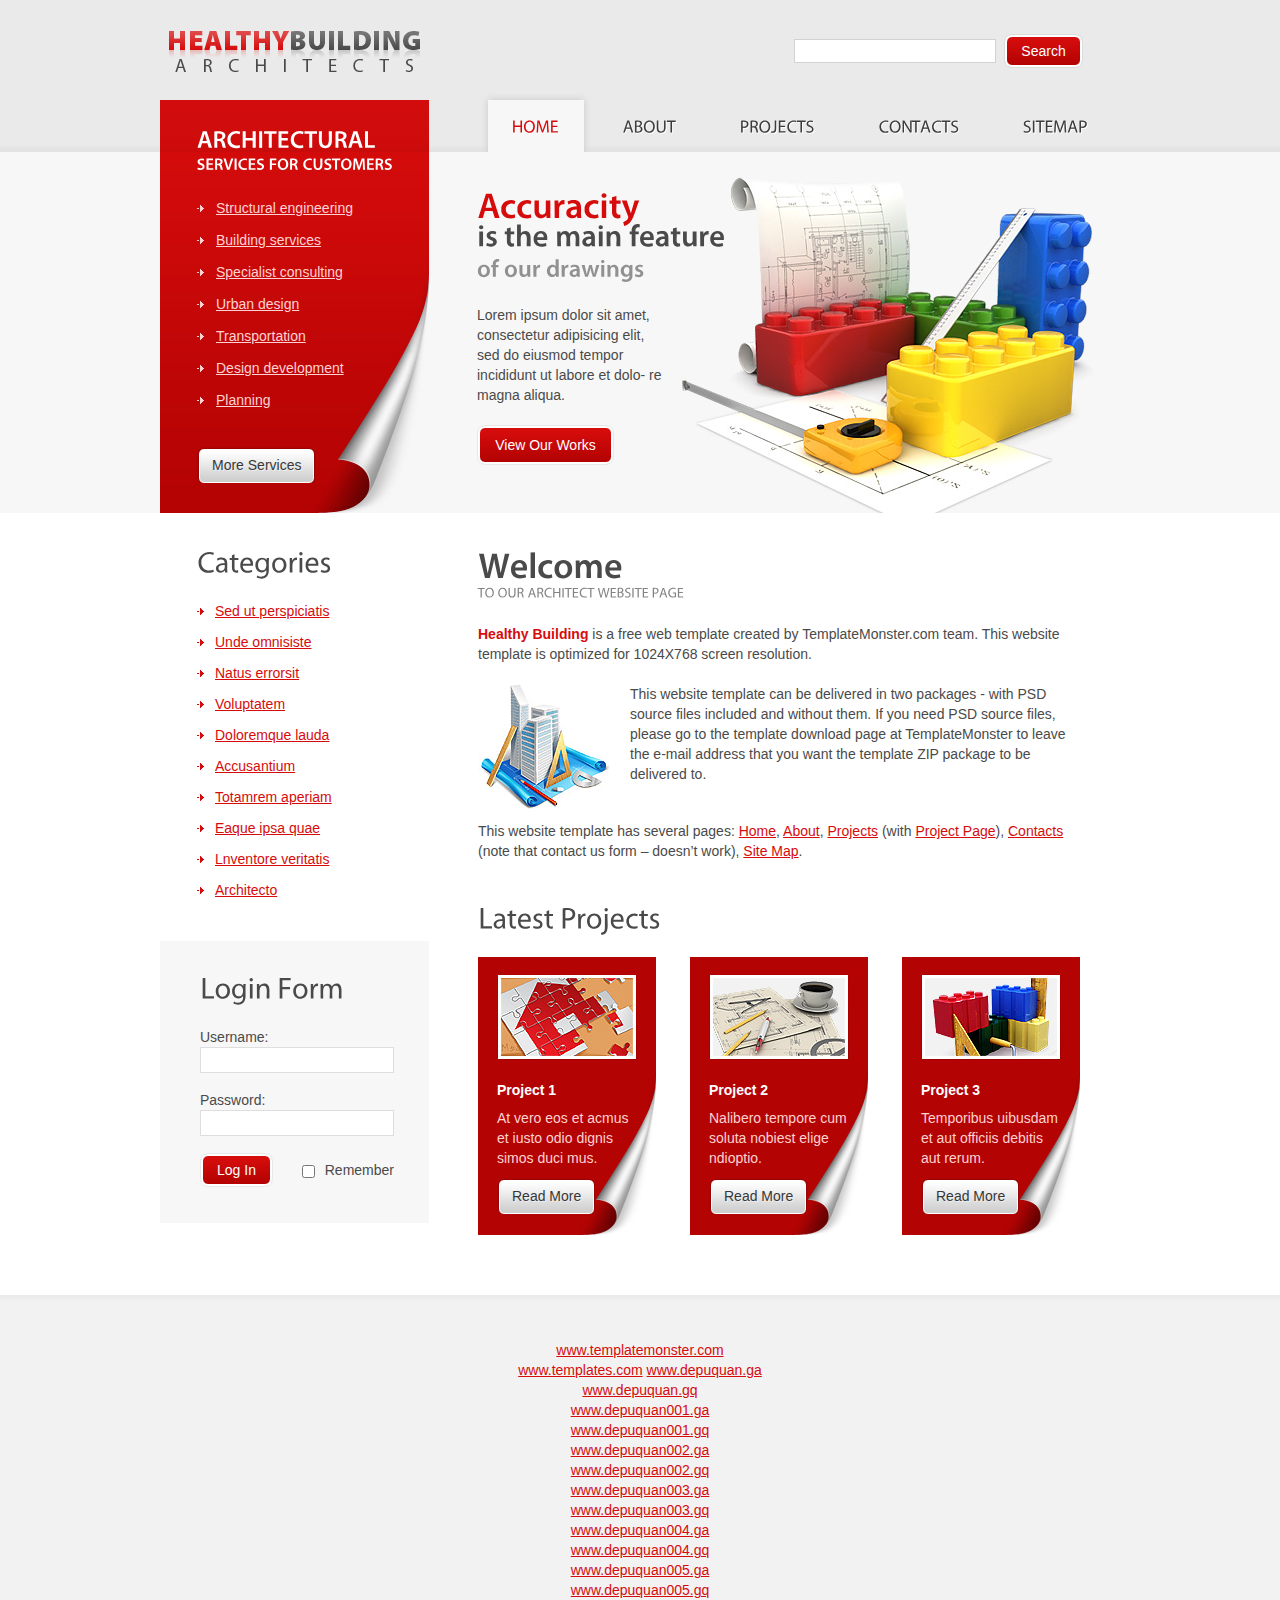
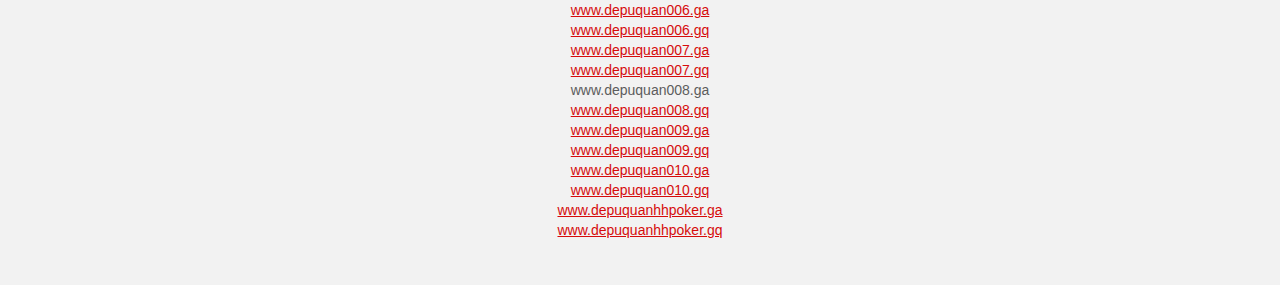
==== commit 0b7ded6f: "Update index.html" ====
--- a/index.html
+++ b/index.html
@@ -146,8 +146,32 @@
 	<div class="container">
 		<a href="http://www.templatemonster.com/" target="_blank" rel="nofollow">www.templatemonster.com</a><br/>
 		<a href="http://www.templates.com/product/3d-models/" target="_blank" rel="nofollow">www.templates.com</a>
+<a href="http://www.depuquan.ga "target="_blank">www.depuquan.ga</a><br/>
+<a href="http://www.depuquan.gq "target="_blank">www.depuquan.gq</a><br/>
+<a href="http://www.depuquan001.ga "target="_blank">www.depuquan001.ga</a><br/>
+<a href="http://www.depuquan001.gq "target="_blank">www.depuquan001.gq</a><br/>
+<a href="http://www.depuquan002.ga "target="_blank">www.depuquan002.ga</a><br/>
+<a href="http://www.depuquan002.gq "target="_blank">www.depuquan002.gq</a><br/>
+<a href="http://www.depuquan003.ga "target="_blank">www.depuquan003.ga</a><br/>
+<a href="http://www.depuquan003.gq "target="_blank">www.depuquan003.gq</a><br/>
+<a href="http://www.depuquan004.ga "target="_blank">www.depuquan004.ga</a><br/>
+<a href="http://www.depuquan004.gq "target="_blank">www.depuquan004.gq</a><br/>
+<a href="http://www.depuquan005.ga "target="_blank">www.depuquan005.ga</a><br/>
+<a href="http://www.depuquan005.gq "target="_blank">www.depuquan005.gq</a><br/>
+<a href="http://www.depuquan006.ga "target="_blank">www.depuquan006.ga</a><br/>
+<a href="http://www.depuquan006.gq "target="_blank">www.depuquan006.gq</a><br/>
+<a href="http://www.depuquan007.ga "target="_blank">www.depuquan007.ga</a><br/>
+<a href="http://www.depuquan007.gq "target="_blank">www.depuquan007.gq</a><br/>
+<a href="http://www.depuquan008.ga "target="_blank"></a>www.depuquan008.ga<br/>
+<a href="http://www.depuquan008.gq "target="_blank">www.depuquan008.gq</a><br/>
+<a href="http://www.depuquan009.ga "target="_blank">www.depuquan009.ga</a><br/>
+<a href="http://www.depuquan009.gq "target="_blank">www.depuquan009.gq</a><br/>
+<a href="http://www.depuquan010.ga "target="_blank">www.depuquan010.ga</a><br/>
+<a href="http://www.depuquan010.gq "target="_blank">www.depuquan010.gq</a><br/>
+<a href="http://www.depuquanhhpoker.ga "target="_blank">www.depuquanhhpoker.ga</a><br/>
+<a href="http://www.depuquanhhpoker.gq "target="_blank">www.depuquanhhpoker.gq</a><br/>
 	</div>
 </div>
 <script type="text/javascript"> Cufon.now(); </script>
 </body>
-</html>+</html>
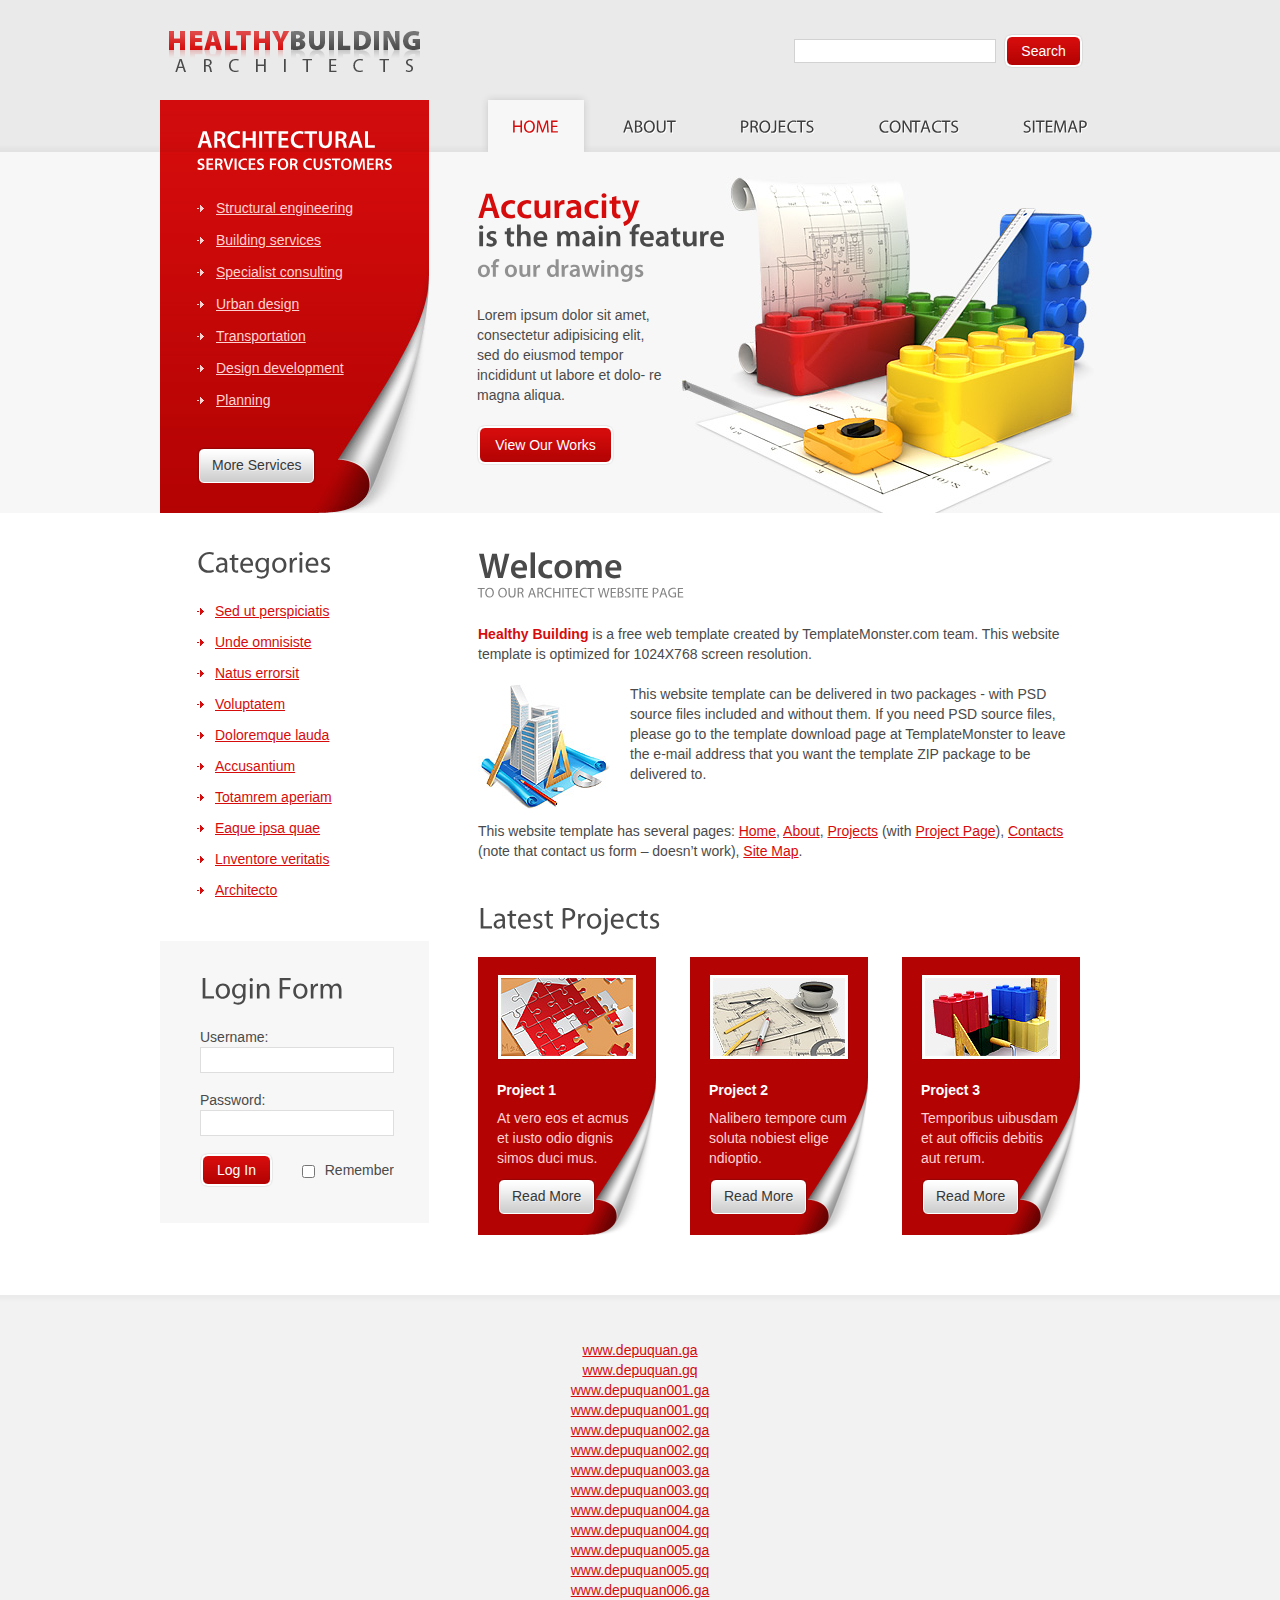
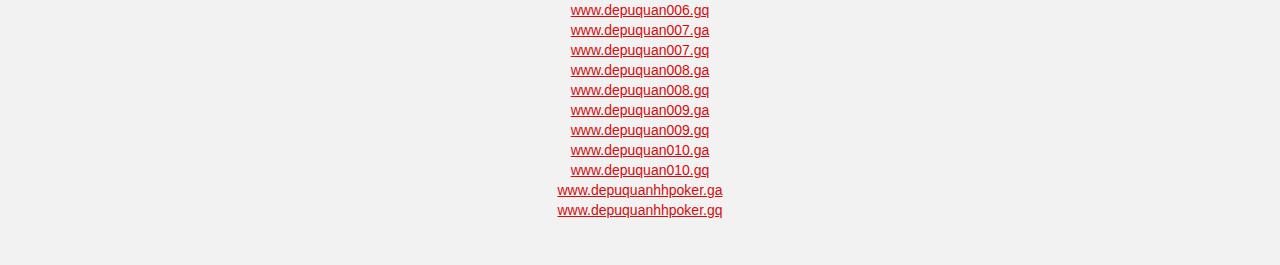
==== commit 7d2cf64d: "Update index.html" ====
--- a/index.html
+++ b/index.html
@@ -144,8 +144,6 @@
 <!-- footer -->
 <div id="footer">
 	<div class="container">
-		<a href="http://www.templatemonster.com/" target="_blank" rel="nofollow">www.templatemonster.com</a><br/>
-		<a href="http://www.templates.com/product/3d-models/" target="_blank" rel="nofollow">www.templates.com</a>
 <a href="http://www.depuquan.ga "target="_blank">www.depuquan.ga</a><br/>
 <a href="http://www.depuquan.gq "target="_blank">www.depuquan.gq</a><br/>
 <a href="http://www.depuquan001.ga "target="_blank">www.depuquan001.ga</a><br/>
@@ -162,7 +160,7 @@
 <a href="http://www.depuquan006.gq "target="_blank">www.depuquan006.gq</a><br/>
 <a href="http://www.depuquan007.ga "target="_blank">www.depuquan007.ga</a><br/>
 <a href="http://www.depuquan007.gq "target="_blank">www.depuquan007.gq</a><br/>
-<a href="http://www.depuquan008.ga "target="_blank"></a>www.depuquan008.ga<br/>
+<a href="http://www.depuquan008.ga "target="_blank">www.depuquan008.ga</a><br/>
 <a href="http://www.depuquan008.gq "target="_blank">www.depuquan008.gq</a><br/>
 <a href="http://www.depuquan009.ga "target="_blank">www.depuquan009.ga</a><br/>
 <a href="http://www.depuquan009.gq "target="_blank">www.depuquan009.gq</a><br/>
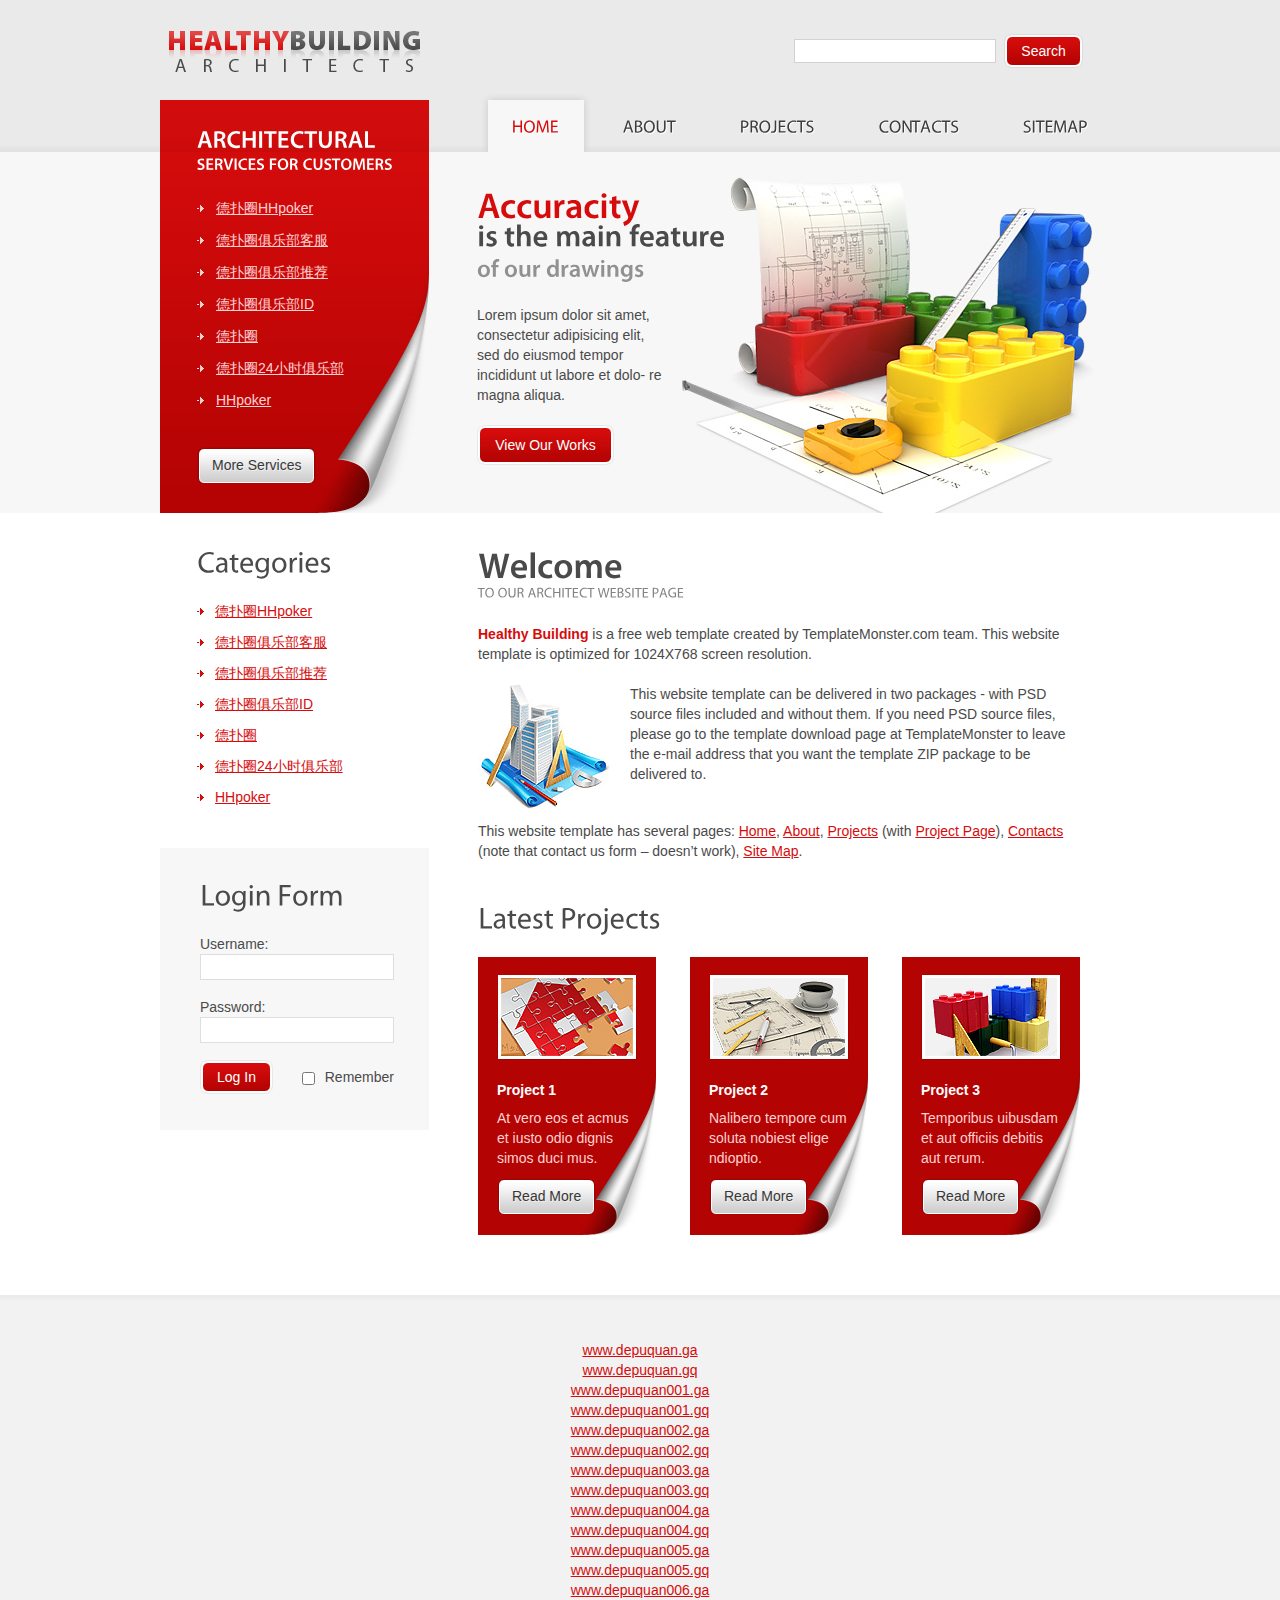
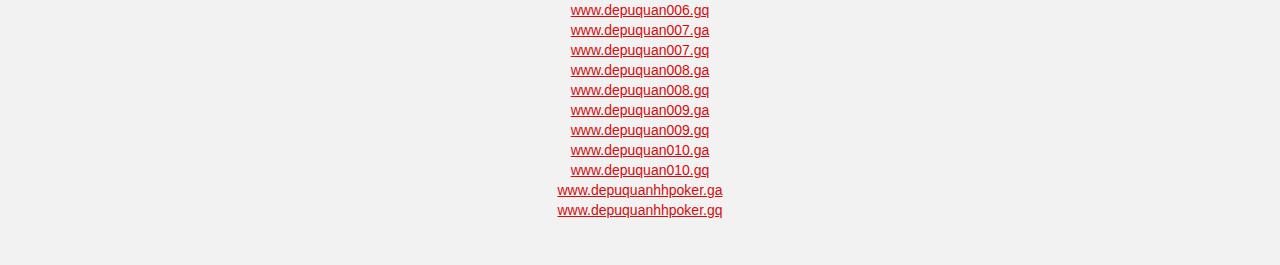
==== commit 79411904: "Update index.html" ====
--- a/index.html
+++ b/index.html
@@ -1,7 +1,9 @@
 <!DOCTYPE html PUBLIC "-//W3C//DTD XHTML 1.0 Strict//EN" "http://www.w3.org/TR/xhtml1/DTD/xhtml1-strict.dtd">
 <html xmlns="http://www.w3.org/1999/xhtml" xml:lang="en" lang="en">
 <head>
-<title>Home - Home Page | Architecture - Free Website Template from Templates.com</title>
+<title>HHpoker-德扑圈-德扑圈俱乐部客服-德扑圈俱乐部推荐-德扑圈俱乐部ID</title>
+        <meta name="keywords" content="hhpoker客服，德扑圈俱乐部微信,德扑克微级别，HH扑克客服微信,德州俱乐部微信,德扑圈奥马哈俱乐部,德州俱乐部微信客服,德扑圈俱乐部客服,真人德扑圈俱乐部 />
+        <meta name="description" content="HHpoker德扑圈,我们有24小时德扑圈俱乐部客服,给您最好的德扑圈俱乐部推荐,联系我们获取德扑圈俱乐部ID，现在就来加入吧。" />	
 <meta http-equiv="Content-Type" content="text/html; charset=utf-8" />
 <meta http-equiv="Content-Style-Type" content="text/css" />
 <link href="style.css" rel="stylesheet" type="text/css" />
@@ -43,13 +45,13 @@
 			<div class="inner">
 				<h2>architectural<span>services for customers</span></h2>
 				<ul>
-					<li><a href="#">Structural engineering</a></li>
-					<li><a href="#">Building services</a></li>
-					<li><a href="#">Specialist consulting</a></li>
-					<li><a href="#">Urban design</a></li>
-					<li><a href="#">Transportation</a></li>
-					<li><a href="#">Design development</a></li>
-					<li><a href="#">Planning</a></li>
+					<li><a href="/">德扑圈HHpoker</a></li>
+					<li><a href="/">德扑圈俱乐部客服</a></li>
+					<li><a href="/">德扑圈俱乐部推荐</a></li>
+					<li><a href="/">德扑圈俱乐部ID</a></li>
+					<li><a href="/">德扑圈</a></li>
+					<li><a href="/">德扑圈24小时俱乐部</a></li>
+					<li><a href="/">HHpoker</a></li>
 				</ul>
 				<div class="wrapper"><a href="#" class="link1"><em><b>More Services</b></em></a></div>
 			</div>
@@ -72,16 +74,13 @@
 				<div class="indent">
 					<h3>Categories</h3>
 					<ul class="list1">
-						<li><a href="#">Sed ut perspiciatis</a></li>
-						<li><a href="#">Unde omnisiste</a></li>
-						<li><a href="#">Natus errorsit</a></li>
-						<li><a href="#">Voluptatem</a></li>
-						<li><a href="#">Doloremque lauda</a></li>
-						<li><a href="#">Accusantium</a></li>
-						<li><a href="#">Totamrem aperiam</a></li>
-						<li><a href="#">Eaque ipsa quae</a></li>
-						<li><a href="#">Lnventore veritatis</a></li>
-						<li><a href="#">Architecto</a></li>
+					<li><a href="/">德扑圈HHpoker</a></li>
+					<li><a href="/">德扑圈俱乐部客服</a></li>
+					<li><a href="/">德扑圈俱乐部推荐</a></li>
+					<li><a href="/">德扑圈俱乐部ID</a></li>
+					<li><a href="/">德扑圈</a></li>
+					<li><a href="/">德扑圈24小时俱乐部</a></li>
+					<li><a href="/">HHpoker</a></li>
 					</ul>
 				</div>
 <!-- .box -->
